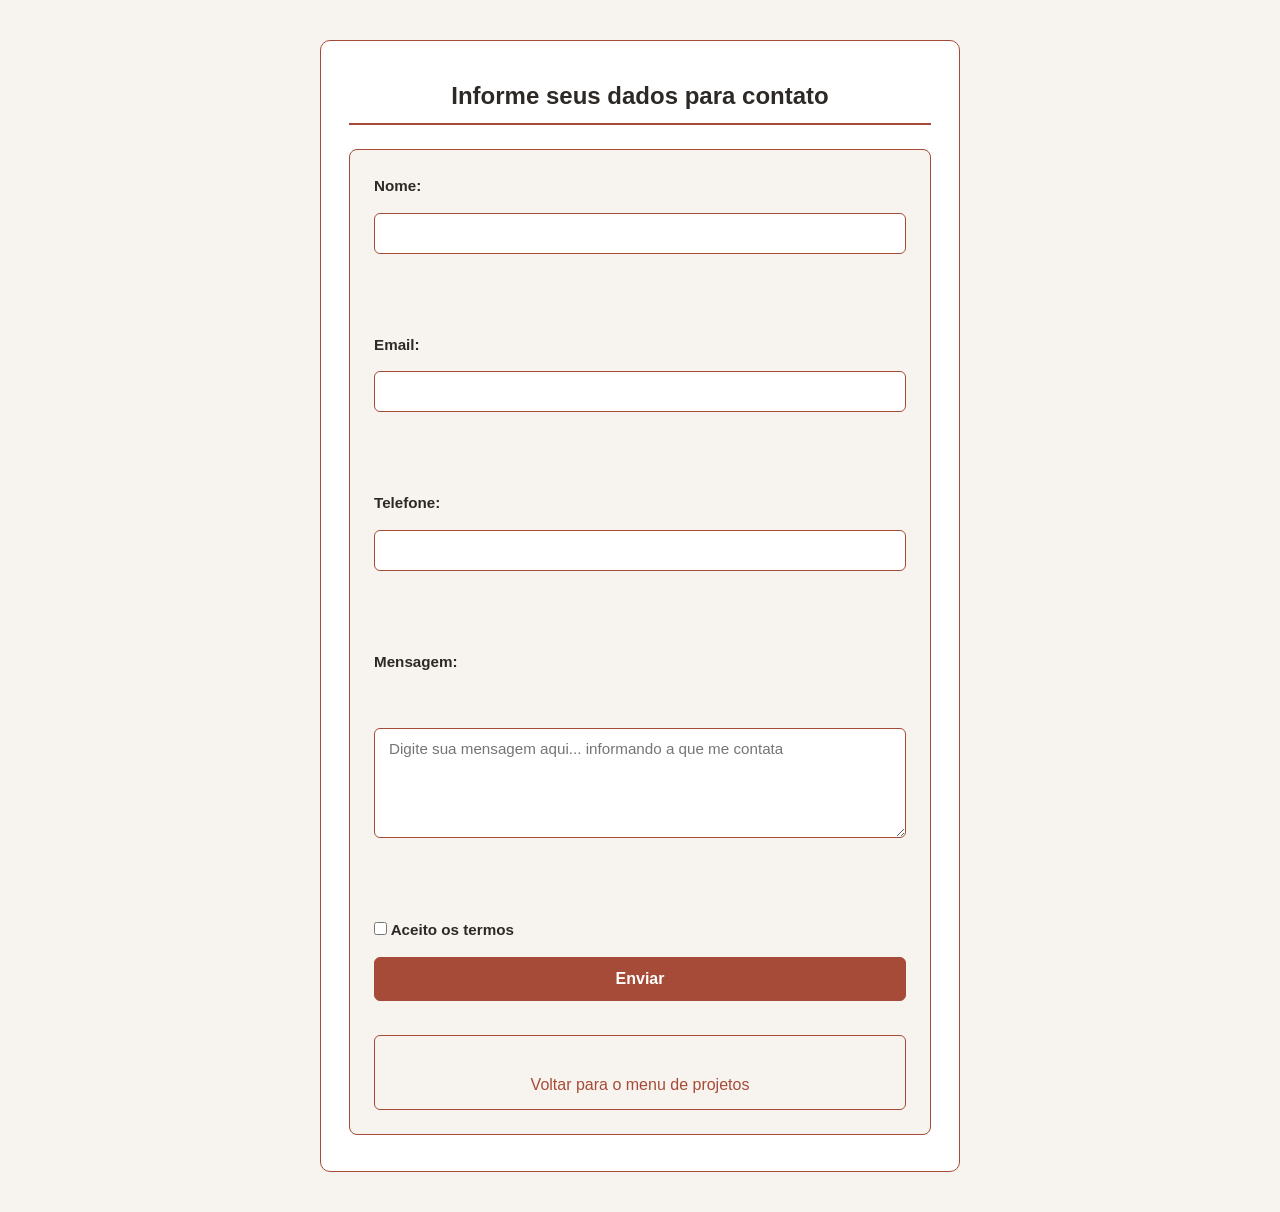
==== contato.html @ e9e619bd "Projeto Portifolio" ====
<!DOCTYPE html>
<html lang="pt-BR">
<head>
    <meta charset="UTF-8">
    <meta name="viewport" content="width=device-width, initial-scale=1.0">
    <title>Contato</title>
    <link rel="stylesheet" href="css/contatoStyle.css">
</head>
<body>
    <h2>Informe seus dados para contato</h2>
    <form action="#" method="post">
        <label for="nome">Nome:</label>
        <input type="text" id="nome" name="nome" required><br><br>

        <label for="email">Email:</label>
        <input type="email" id="email" name="email" required><br><br>
        
        <label for telefone">Telefone:</label>
        <input type="tel" id="telefone" name="telefone" required><br><br>

        <label for="mensagem">Mensagem:</label><br>
<textarea id="mensagem" name="mensagem" rows="4" cols="50" placeholder="Digite sua mensagem aqui... informando a que me contata" required></textarea><br><br>

        <p><label><input type="checkbox" name="ok">        
        Aceito os termos</label></p>
        <input type="submit" value="Enviar">
        
     <a href="index.html"><br>Voltar para o menu de projetos</a>
</body>
</html>
---- css/contatoStyle.css ----
/* ==========================================================================
   1. PALETA DE 3 CORES (:ROOT), FONTE E RESET (BOX MODEL)
   ========================================================================== */
:root {
    --cor-fundo: #F7F4F0;      /* Cor 1: Bege-areia suave */
    --cor-texto: #2D2926;      /* Cor 2: Marrom-carvão fosco */
    --cor-destaque: #A64B37;   /* Cor 3: Terracota fosco */
    --fonte-principal: 'Segoe UI', Tahoma, Geneva, Verdana, sans-serif;
}

* {
    margin: 0;
    padding: 0;
    box-sizing: border-box;
}

html {
    background-color: var(--cor-fundo);
    padding: 40px 20px;
}

body {
    font-family: var(--fonte-principal);
    max-width: 640px;
    margin: 0 auto;
    background-color: #FFFFFF;
    color: var(--cor-texto);
    line-height: 1.6;
    padding: 36px 28px;
    border: 1px solid var(--cor-destaque);
    border-radius: 10px;
}

/* ==========================================================================
   2. FORMULÁRIO ESTILIZADO (CARTÃO COM BOX MODEL + FLEXBOX)
   ========================================================================== */
h1, h2 {
    text-align: center;
    color: var(--cor-texto);
    border-bottom: 2px solid var(--cor-destaque);
    padding-bottom: 8px;
    margin-bottom: 24px;
}

/* Agrupa rótulos e campos em coluna com espaçamento automático via gap */
form {
    display: flex;
    flex-direction: column;
    gap: 14px;
    background-color: var(--cor-fundo);
    border: 1px solid var(--cor-destaque);
    border-radius: 8px;
    padding: 24px;
}

label {
    font-weight: 600;
    font-size: 0.95rem;
    color: var(--cor-texto);
}

/* Estilização uniforme para caixas de texto, seleção e área de mensagem */
input[type="text"],
input[type="email"],
input[type="tel"],
select,
textarea {
    width: 100%;
    padding: 11px 14px;
    font-family: var(--fonte-principal);
    font-size: 0.95rem;
    color: var(--cor-texto);
    background-color: #FFFFFF;
    border: 1px solid var(--cor-destaque);
    border-radius: 6px;
    outline: none;
}

/* Destaca a borda do campo quando o usuário clica para digitar */
input:focus,
select:focus,
textarea:focus {
    border-width: 2px;
}

textarea {
    min-height: 110px;
    resize: vertical;                  /* Permite redimensionar apenas na altura */
}

/* ==========================================================================
   3. BOTÃO DE ENVIO E MENU DE VOLTAR (EFEITO HOVER)
   ========================================================================== */
button,
input[type="submit"] {
    background-color: var(--cor-destaque);
    color: #FFFFFF;
    border: 1px solid var(--cor-destaque);
    padding: 12px 20px;
    border-radius: 6px;
    font-size: 1rem;
    font-weight: 600;
    cursor: pointer;
    transition: background-color 0.2s ease, color 0.2s ease;
}

/* Efeito Hover no botão de enviar */
button:hover,
input[type="submit"]:hover {
    background-color: #FFFFFF;
    color: var(--cor-destaque);
}

/* Link de voltar em estilo secundário (contornado) */
a {
    display: block;
    width: 100%;
    text-align: center;
    text-decoration: none;
    background-color: transparent;
    color: var(--cor-destaque);
    border: 1px solid var(--cor-destaque);
    padding: 11px 20px;
    margin-top: 20px;
    border-radius: 6px;
    font-weight: 500;
    transition: background-color 0.2s ease, color 0.2s ease;
}

/* Efeito Hover no botão de voltar */
a:hover {
    background-color: var(--cor-destaque);
    color: #FFFFFF;
}

/* ==========================================================================
   4. LAYOUT RESPONSIVO (MEDIA QUERY PARA TELAS DE ATÉ 600PX)
   ========================================================================== */
@media (max-width: 600px) {
    html {
        padding: 16px 10px;
    }

    body {
        padding: 24px 16px;
    }

    form {
        padding: 18px 14px;
    }
}
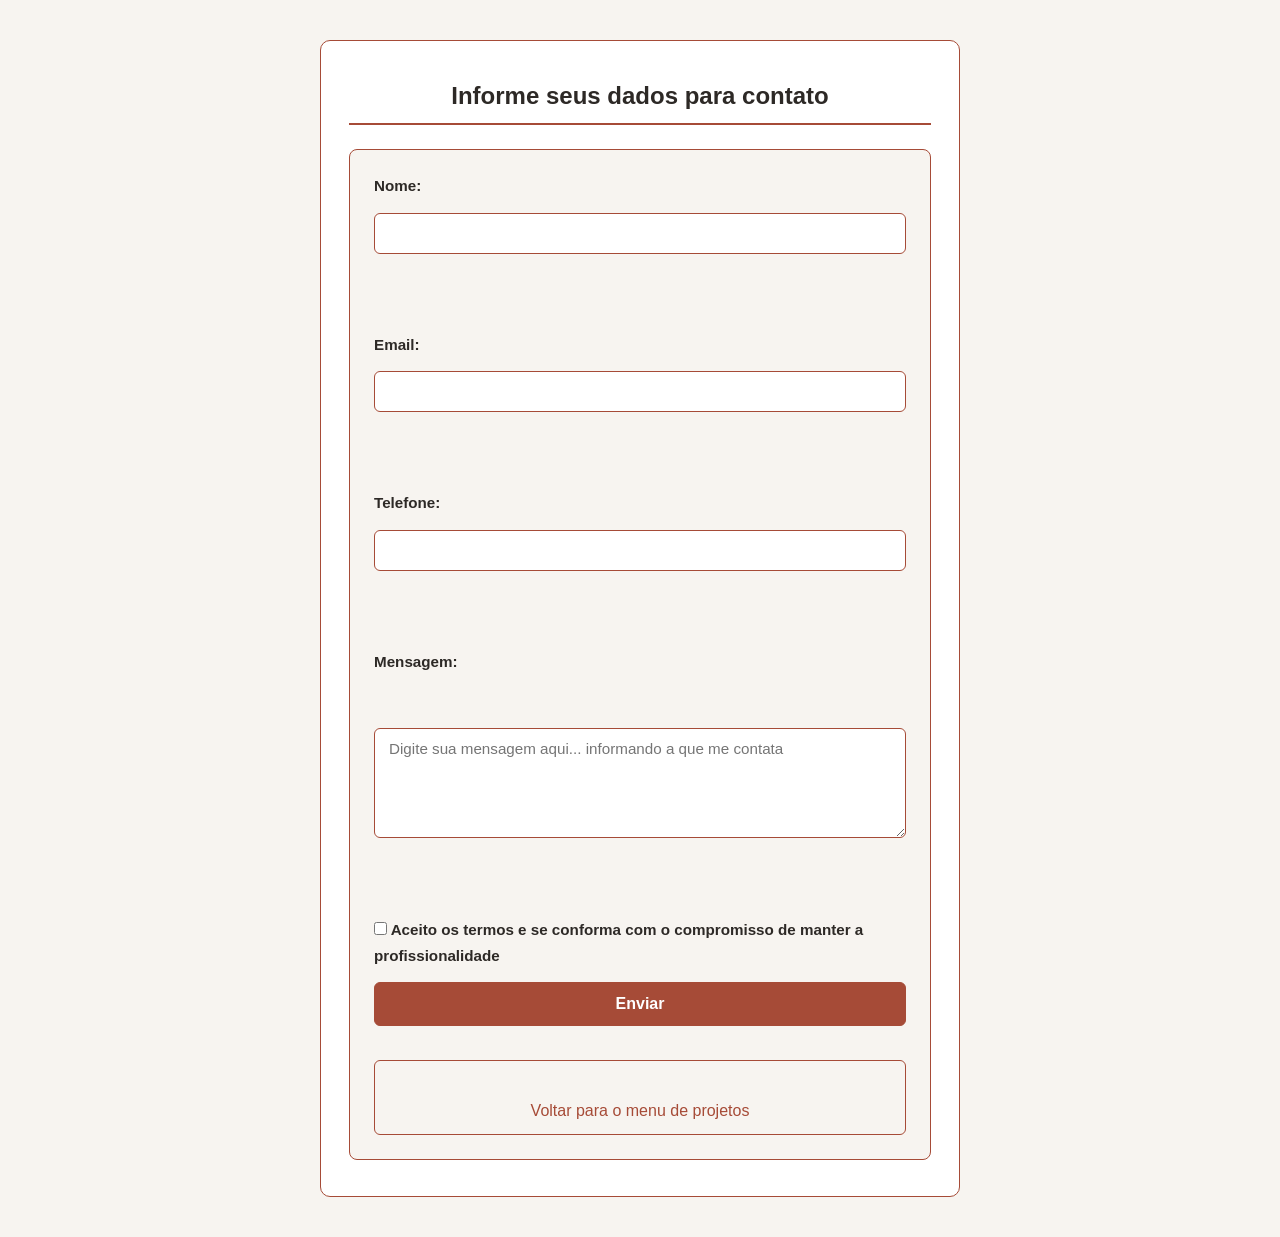
==== commit 0aafa351: "mudanças de no lista(mais um metodo de pagamento aceitavel) e e mudanças na parte de contato(termo d" ====
--- a/contato.html
+++ b/contato.html
@@ -22,9 +22,9 @@
 <textarea id="mensagem" name="mensagem" rows="4" cols="50" placeholder="Digite sua mensagem aqui... informando a que me contata" required></textarea><br><br>
 
         <p><label><input type="checkbox" name="ok">        
-        Aceito os termos</label></p>
+        Aceito os termos e se conforma com o compromisso de manter a profissionalidade</label></p>
         <input type="submit" value="Enviar">
-        
+
      <a href="index.html"><br>Voltar para o menu de projetos</a>
 </body>
 </html>
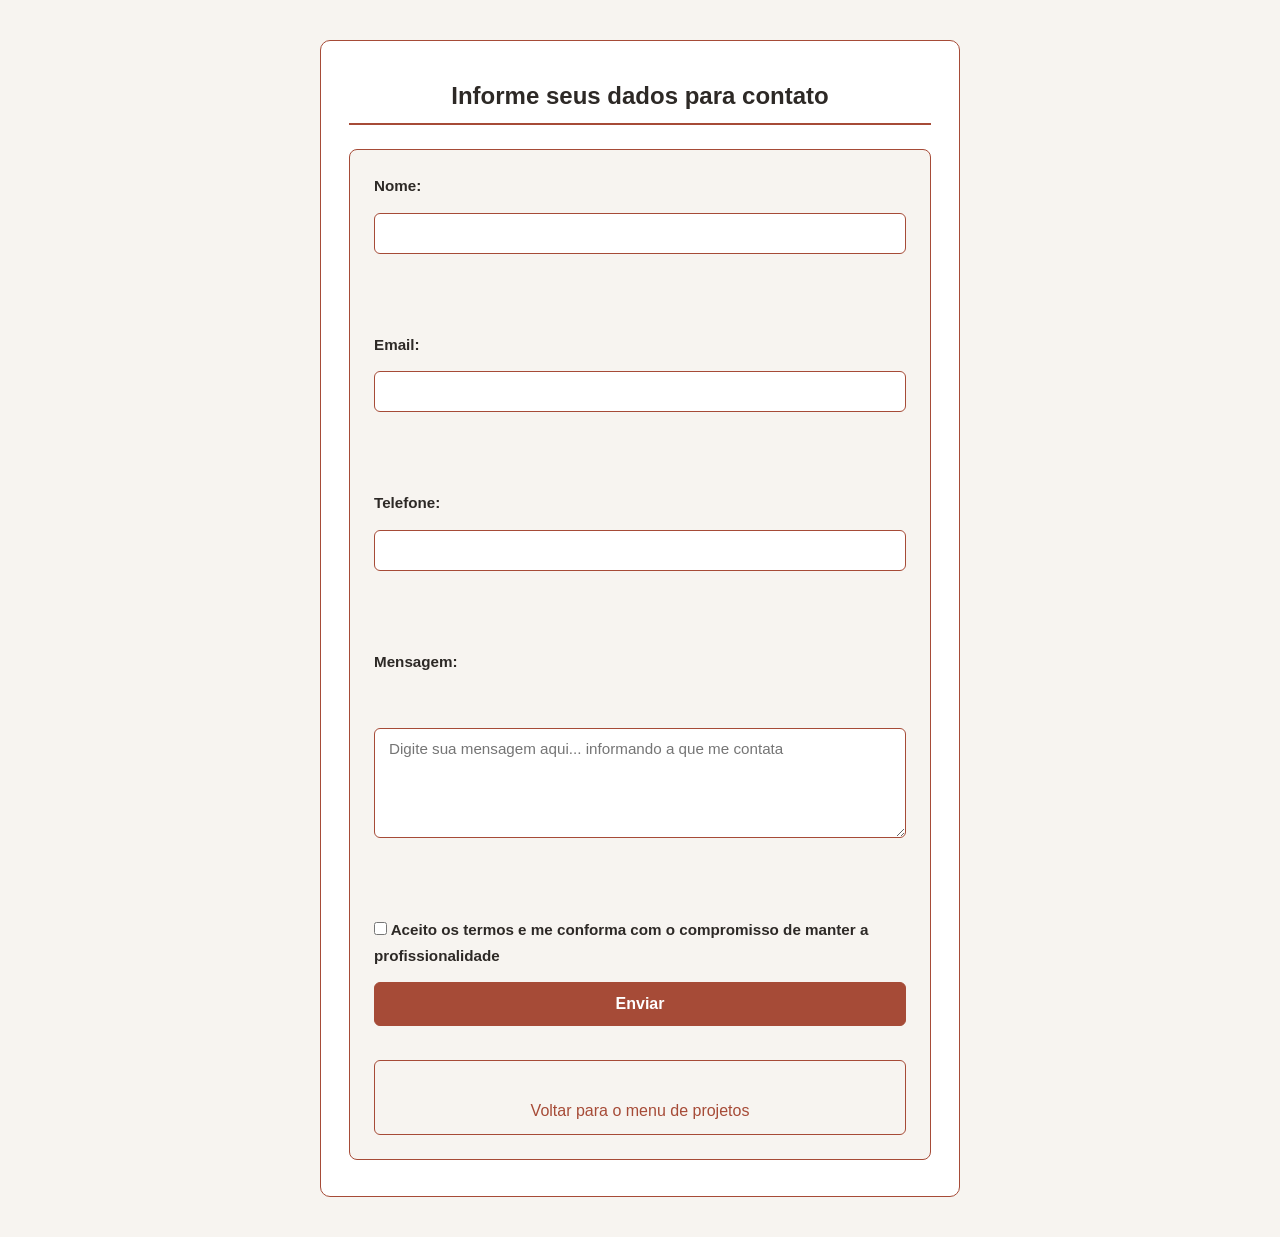
==== commit a08ec278: "mudança no contato(faltouma letra)" ====
--- a/contato.html
+++ b/contato.html
@@ -22,7 +22,7 @@
 <textarea id="mensagem" name="mensagem" rows="4" cols="50" placeholder="Digite sua mensagem aqui... informando a que me contata" required></textarea><br><br>
 
         <p><label><input type="checkbox" name="ok">        
-        Aceito os termos e se conforma com o compromisso de manter a profissionalidade</label></p>
+        Aceito os termos e me conforma com o compromisso de manter a profissionalidade</label></p>
         <input type="submit" value="Enviar">
 
      <a href="index.html"><br>Voltar para o menu de projetos</a>
